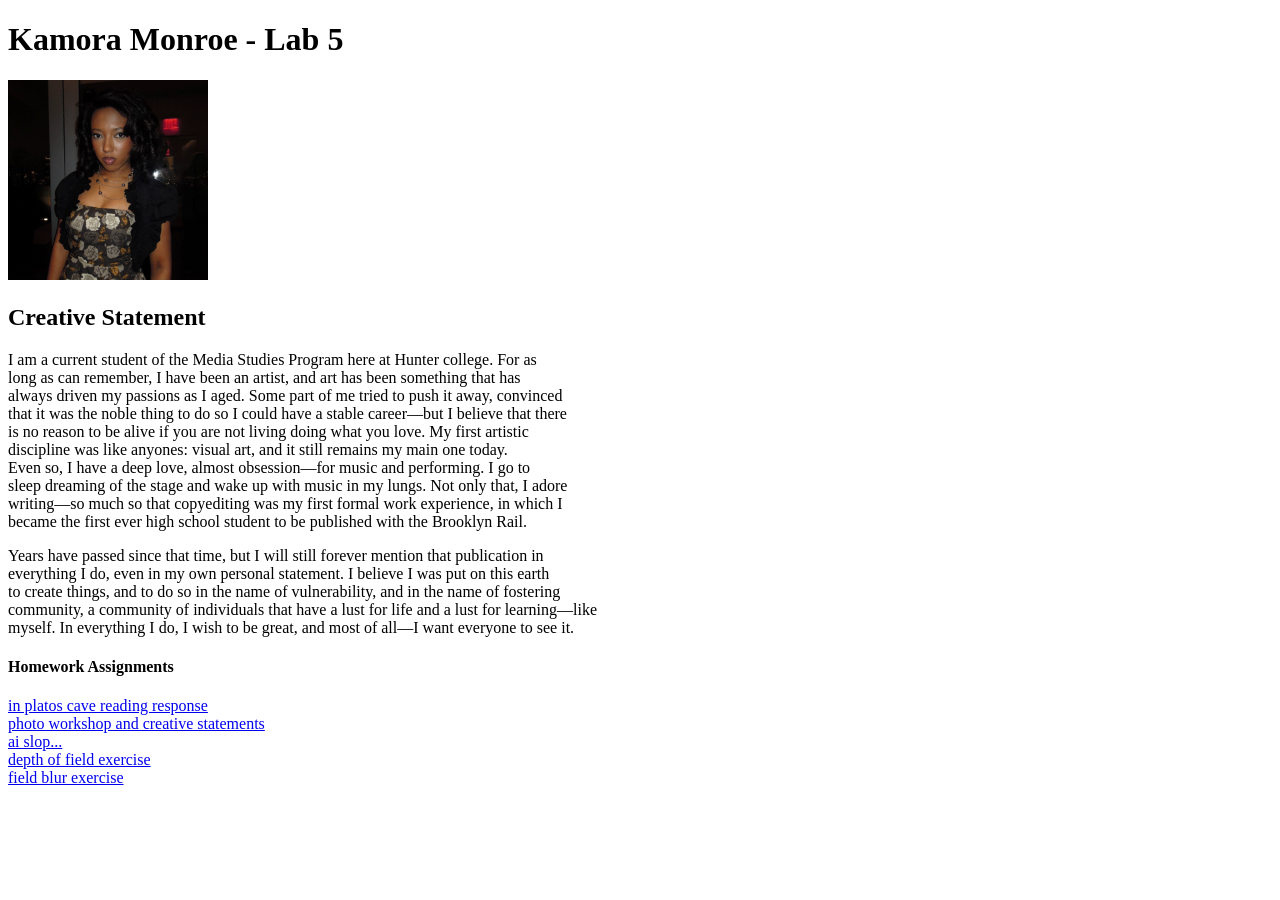
==== index.html @ 318f97e5 "Update index.html" ====
<!DOCTYPE html>
<html lang="en">
<head>

    <meta charset="UTF-8">
    <meta name="viewport" content="width=device-width, initial-scale=1.0">
    <title>Kamora Monroe, MEDPL 150</title>
</head>
<body>
    <h1>Kamora Monroe - Lab 5</h1>
    <img src="kamora monroe.jpg" alt="image of kamora monroe" width="200" height="200">
    <h2>Creative Statement</h2>
<p>I am a current student of the Media Studies Program here at Hunter college. For as <br>
long as can remember, I have been an artist, and art has been something that has <br>
always driven my passions as I aged. Some part of me tried to push it away, convinced <br>
that it was the noble thing to do so I could have a stable career—but I believe that there <br>
is no reason to be alive if you are not living doing what you love. My first artistic <br>
discipline was like anyones: visual art, and it still remains my main one today. <br>
Even so, I have a deep love, almost obsession—for music and performing. I go to <br>
sleep dreaming of the stage and wake up with music in my lungs. Not only that, I adore <br> 
writing—so much so that copyediting was my first formal work experience, in which I <br> 
became the first ever high school student to be published with the Brooklyn Rail.</p>
<p>Years have passed since that time, but I will still forever mention that publication in <br> 
everything I do, even in my own personal statement. I believe I was put on this earth<br>
to create things, and to do so in the name of vulnerability, and in the name of fostering<br>
community, a community of individuals that have a lust for life and a lust for learning—like<br>
myself. In everything I do, I wish to be great, and most of all—I want everyone to see it.</p> 
<h4>Homework Assignments</h4>
 <a href="reading1.html">in platos cave reading response</a><br>
 <a href="homework2.html">photo workshop and creative statements</a><br>
 <a href="reading2.html">ai slop...</a><br>
 <a href="homework3.html">depth of field exercise</a><br>
 <a href="fieldblur.html">field blur exercise</a><br>
</body>
</html>
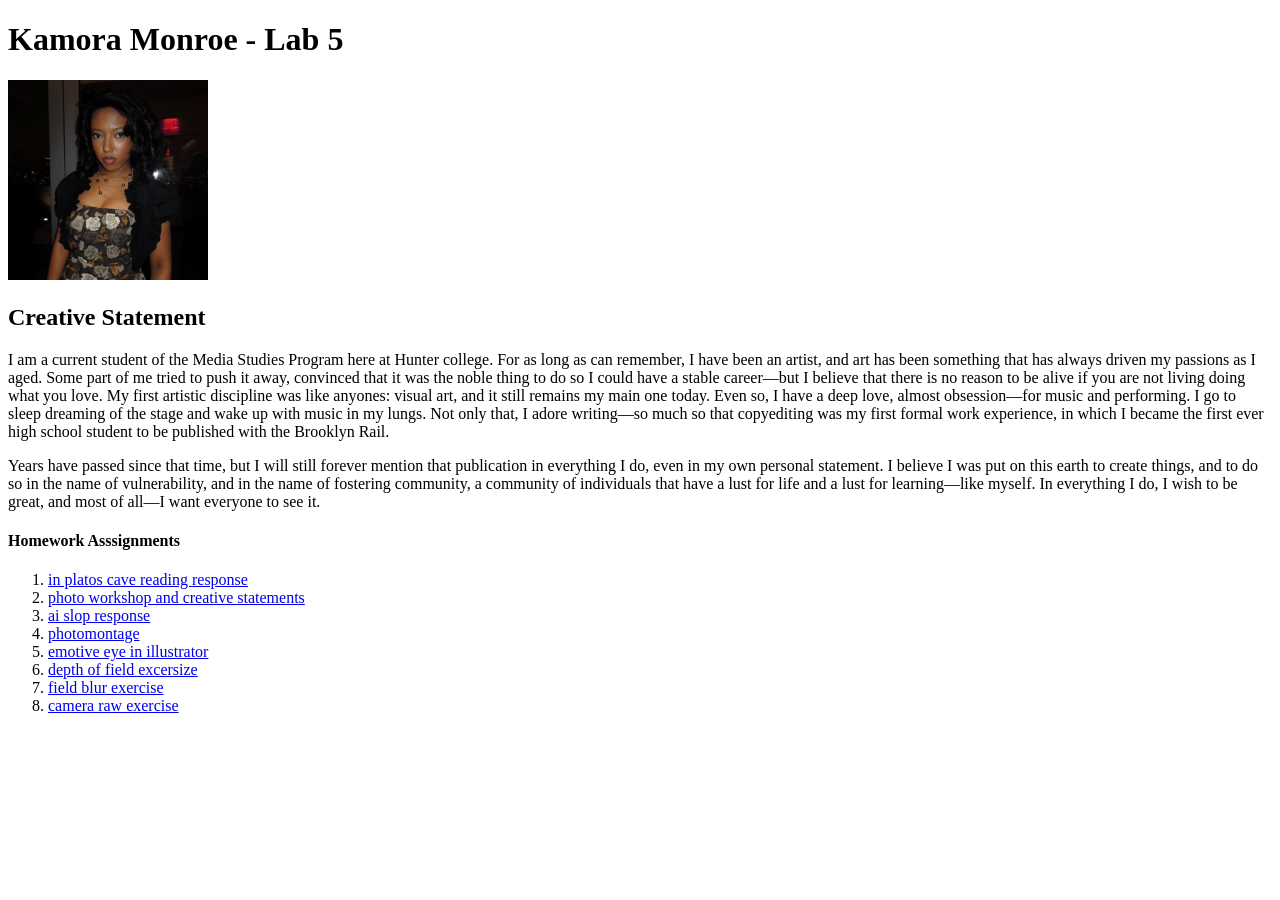
==== commit 3a2c654a: "Update index.html" ====
--- a/index.html
+++ b/index.html
@@ -8,36 +8,22 @@
 </head>
 <body>
     <h1>Kamora Monroe - Lab 5</h1>
-    <img src="kamora monroe.jpg" alt="image of kamora monroe" width="200" height="200">
+ <img src="kamora monroe.jpg" alt="image of kamora monroe" width="200px" height="200px">
     <h2>Creative Statement</h2>
-<p>I am a current student of the Media Studies Program here at Hunter college. For as <br>
-long as can remember, I have been an artist, and art has been something that has <br>
-always driven my passions as I aged. Some part of me tried to push it away, convinced <br>
-that it was the noble thing to do so I could have a stable career—but I believe that there <br>
-is no reason to be alive if you are not living doing what you love. My first artistic <br>
-discipline was like anyones: visual art, and it still remains my main one today. <br>
-Even so, I have a deep love, almost obsession—for music and performing. I go to <br>
-sleep dreaming of the stage and wake up with music in my lungs. Not only that, I adore <br> 
-writing—so much so that copyediting was my first formal work experience, in which I <br> 
-became the first ever high school student to be published with the Brooklyn Rail.</p>
-<p>Years have passed since that time, but I will still forever mention that publication in <br> 
-everything I do, even in my own personal statement. I believe I was put on this earth<br>
-to create things, and to do so in the name of vulnerability, and in the name of fostering<br>
-community, a community of individuals that have a lust for life and a lust for learning—like<br>
-myself. In everything I do, I wish to be great, and most of all—I want everyone to see it.</p> 
-<h4>Homework Assignments</h4>
- <a href="reading1.html">in platos cave reading response</a><br>
- <a href="homework2.html">photo workshop and creative statements</a><br>
- <a href="reading2.html">ai slop...</a><br>
- <a href="homework3.html">depth of field exercise</a><br>
- <a href="fieldblur.html">field blur exercise</a><br>
+<p>I am a current student of the Media Studies Program here at Hunter college. For as long as can remember, I have been an artist, and art has been something that has always driven my passions as I aged. Some part of me tried to push it away, convinced that it was the noble thing to do so I could have a stable career—but I believe that there
+is no reason to be alive if you are not living doing what you love. My first artistic discipline was like anyones: visual art, and it still remains my main one today. Even so, I have a deep love, almost obsession—for music and performing. I go to sleep dreaming of the stage and wake up with music in my lungs. Not only that, I adore writing—so much so that copyediting was my first formal work experience, in which I became the first ever high school student to be published with the Brooklyn Rail.</p>
+<p>Years have passed since that time, but I will still forever mention that publication in everything I do, even in my own personal statement. I believe I was put on this earth to create things, and to do so in the name of vulnerability, and in the name of fostering community, a community of individuals that have a lust for life and a lust for learning—like myself. In everything I do, I wish to be great, and most of all—I want everyone to see it.</p>
+
+ <h4>Homework Asssignments</h4>
+ <ol>
+ <li><a href="reading1.html">in platos cave reading response</a></li>
+ <li><a href="homework2.html">photo workshop and creative statements</a></li>
+ <li><a href="reading2.html">ai slop response</a></li>
+ <li><a href="photomontage.html">photomontage</a></li>
+ <li><a href="emotive eye.html">emotive eye in illustrator</a></li>
+ <li><a href="homework 3.html">depth of field excersize</a></li>
+ <li><a href="fieldblur.html">field blur exercise</a></li>
+ <li><a href="cameraraw.html">camera raw exercise</a></li>
+ </ol>
 </body>
 </html>
-
-
-
-
-
-
-
-
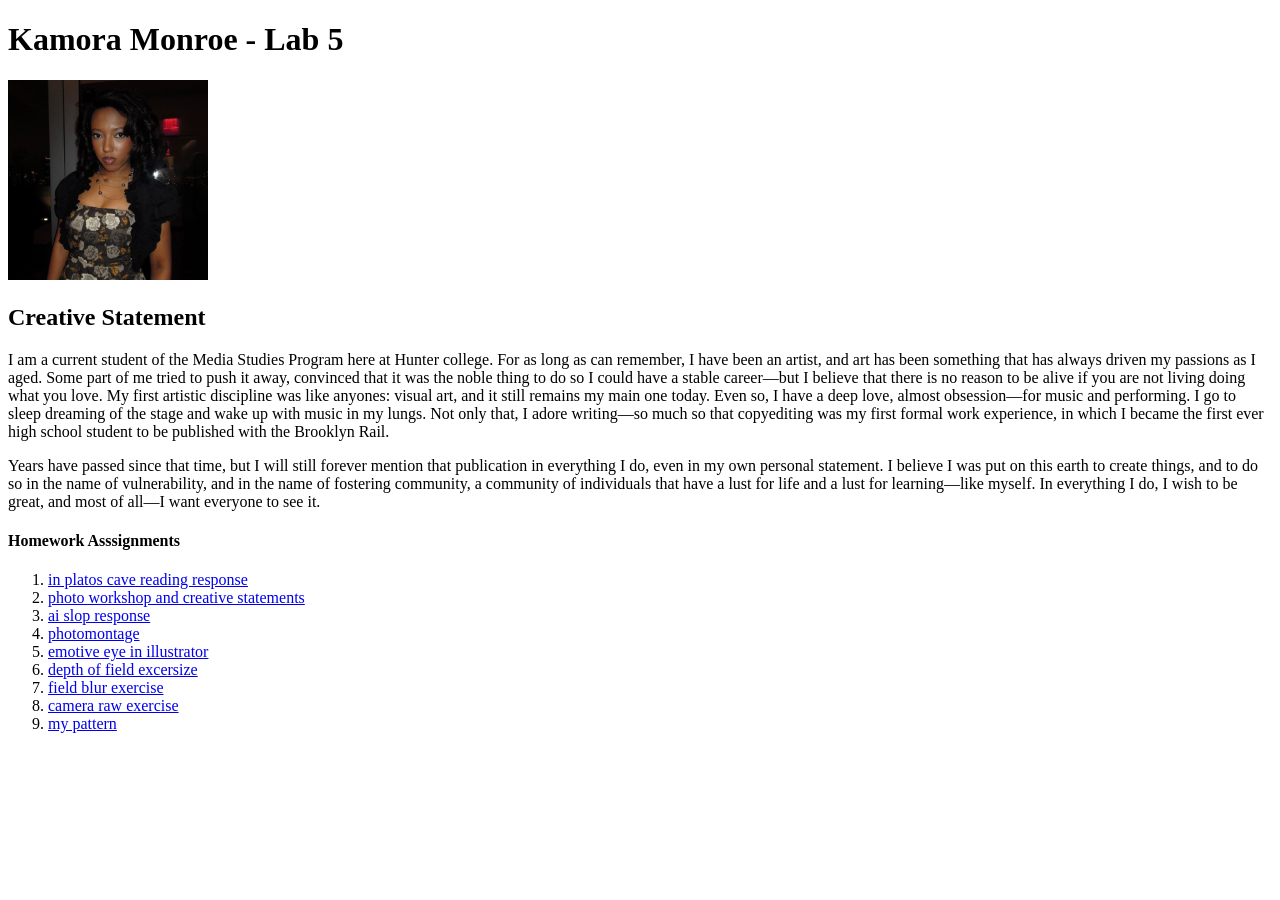
==== commit 78fc217b: "Update index.html" ====
--- a/index.html
+++ b/index.html
@@ -24,6 +24,8 @@
  <li><a href="homework 3.html">depth of field excersize</a></li>
  <li><a href="fieldblur.html">field blur exercise</a></li>
  <li><a href="cameraraw.html">camera raw exercise</a></li>
+ <li><a href="pattern.html">my pattern</a></li>
  </ol>
 </body>
 </html>
+
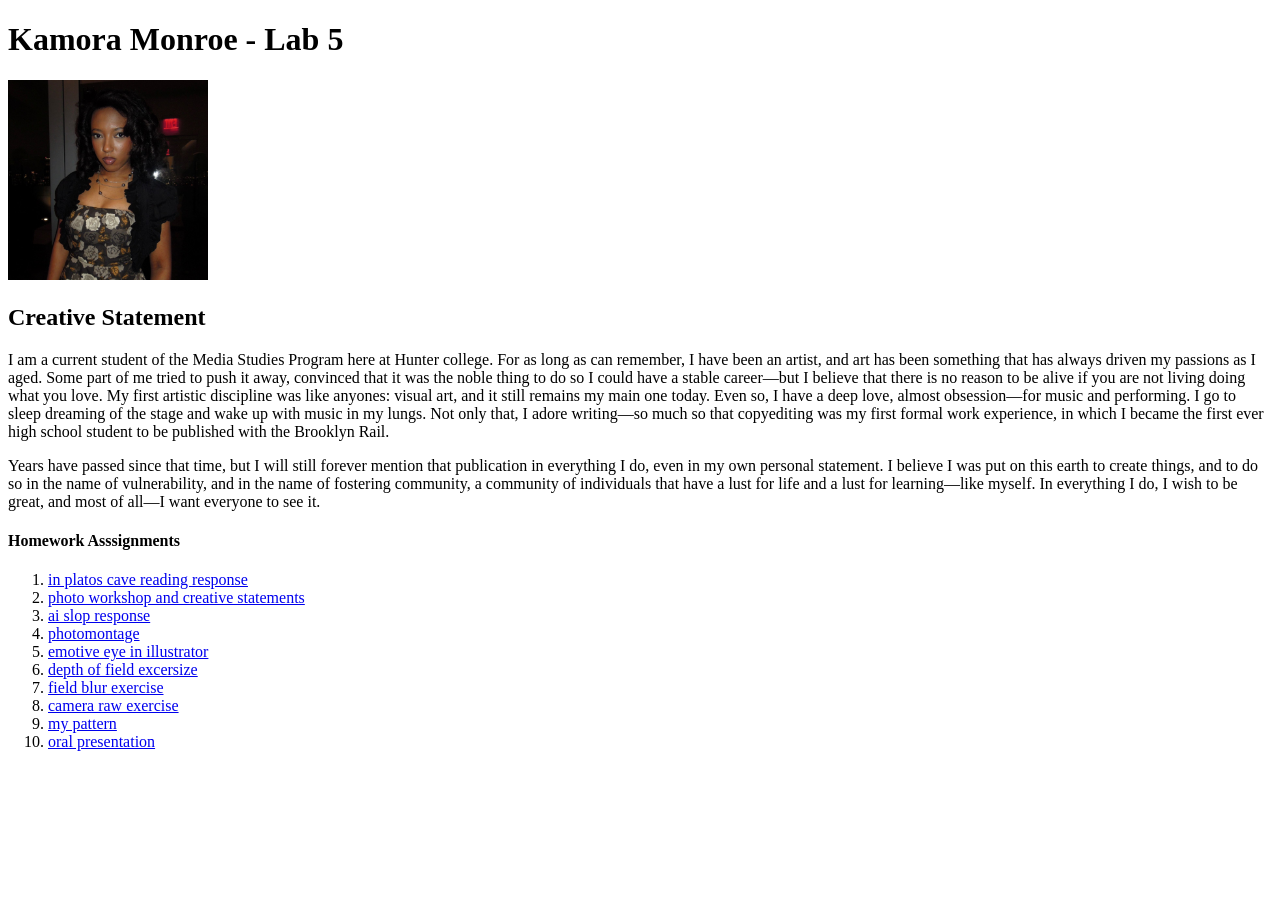
==== commit eb36a7d2: "Update index.html" ====
--- a/index.html
+++ b/index.html
@@ -25,6 +25,7 @@
  <li><a href="fieldblur.html">field blur exercise</a></li>
  <li><a href="cameraraw.html">camera raw exercise</a></li>
  <li><a href="pattern.html">my pattern</a></li>
+ <li><a href= https://canva.link/g4v55su7r1gimeq> oral presentation</a> </li>
  </ol>
 </body>
 </html>
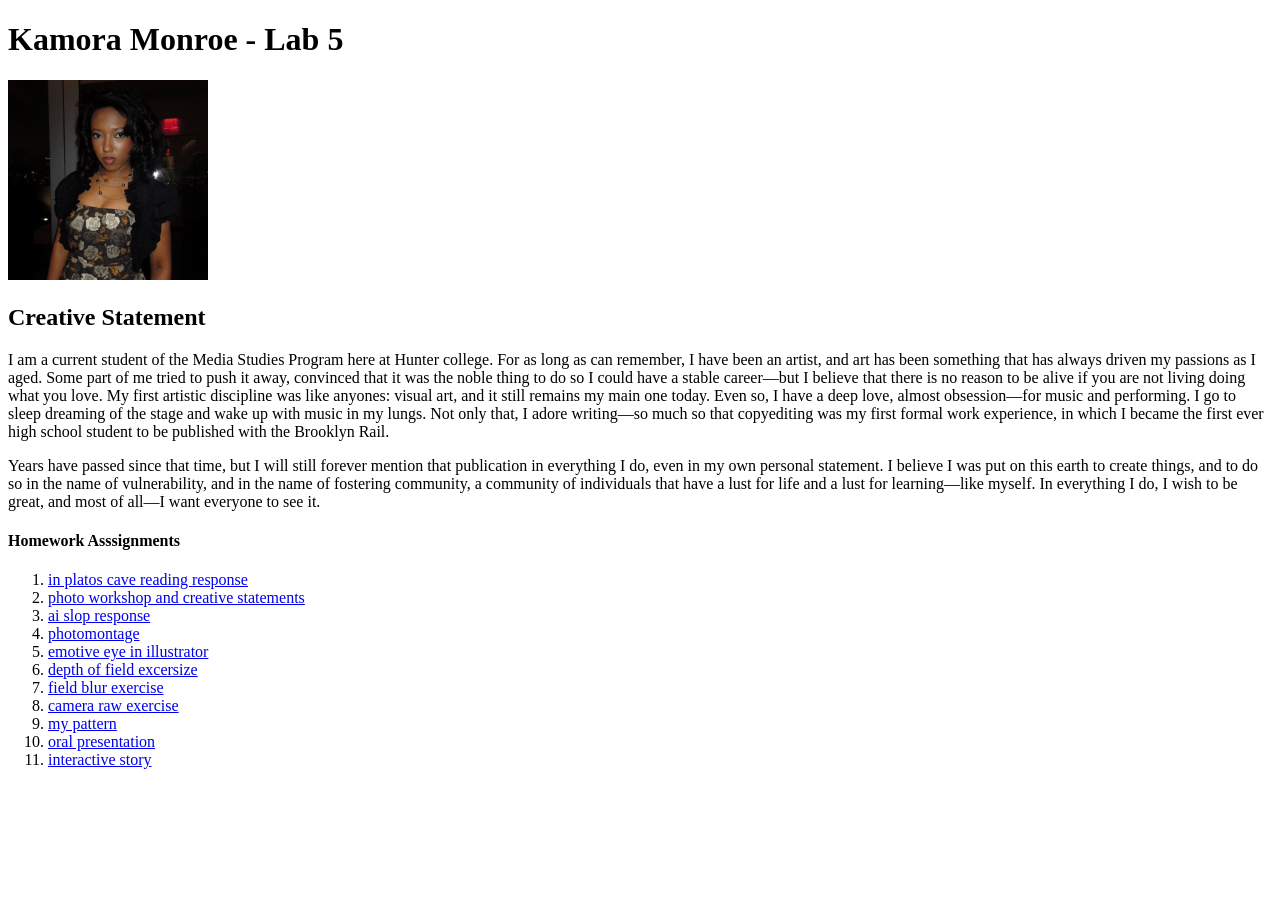
==== commit 0d442f35: "Update index.html" ====
--- a/index.html
+++ b/index.html
@@ -25,7 +25,9 @@
  <li><a href="fieldblur.html">field blur exercise</a></li>
  <li><a href="cameraraw.html">camera raw exercise</a></li>
  <li><a href="pattern.html">my pattern</a></li>
- <li><a href= https://canva.link/g4v55su7r1gimeq> oral presentation</a> </li>
+ <li><a href= https://canva.link/c1wq2iiha8kdyga> oral presentation</a> </li>
+ <li><a href=https://kamoramonroe.github.io/intstory/> interactive story </a> </li>
+     
  </ol>
 </body>
 </html>
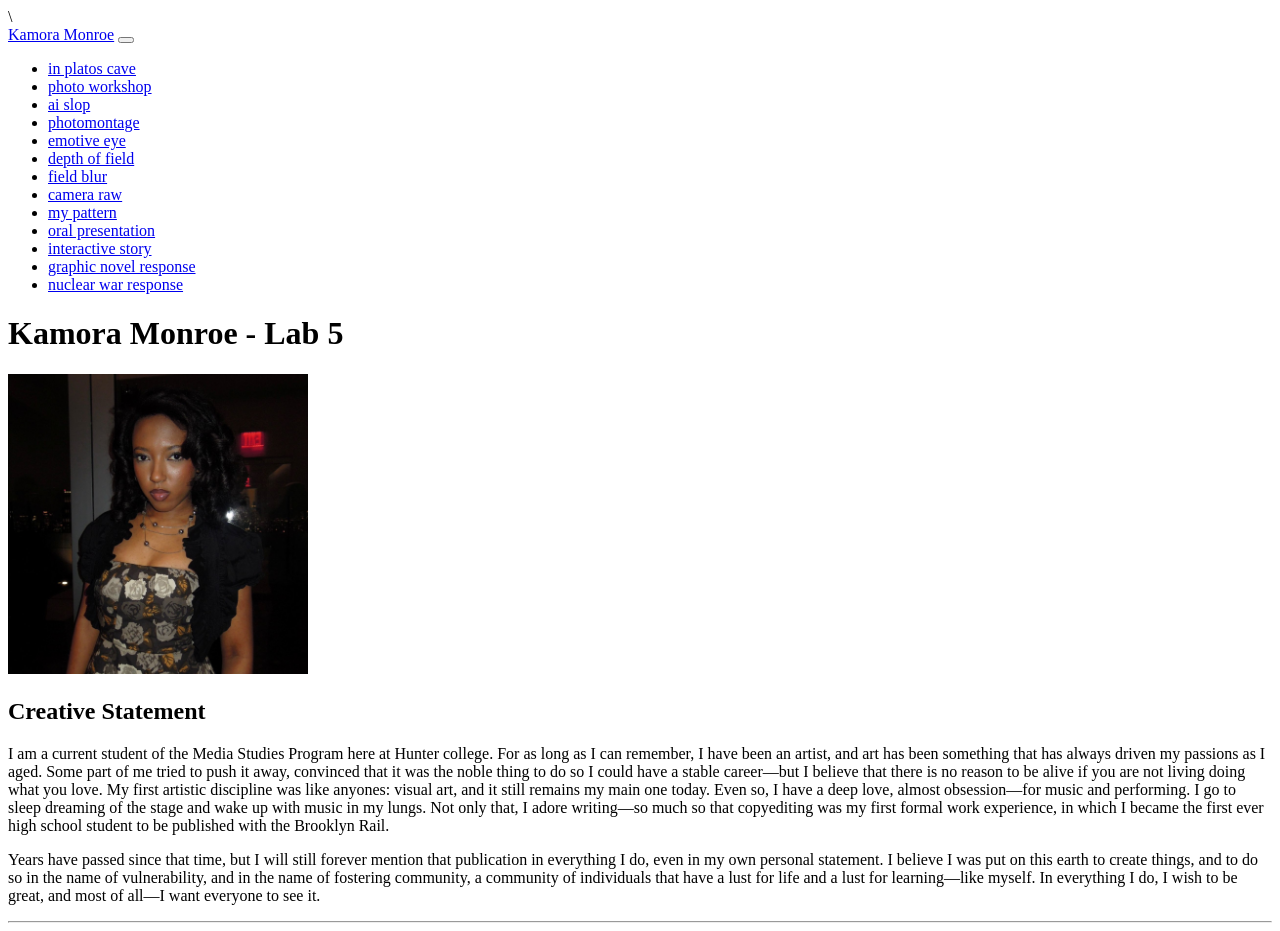
==== commit c8cb5d59: "Update index.html" ====
--- a/index.html
+++ b/index.html
@@ -1,34 +1,46 @@
 <!DOCTYPE html>
 <html lang="en">
 <head>
+    <meta charset="UTF-8">
+    <meta name="viewport" content="width=device-width, initial-scale=1.0">\
+     <nav class="top-nav">
+    <a href="index.html" class="nav-brand">Kamora Monroe</a>
+    <button class="nav-toggle" onclick="thisnextElementSibling.classList.toggle('open')" aria-label="Toggle menu">
+      <span></span><span></span><span></span>
+    </button>
+    <ul class="nav-list">
+      <li><a href="reading1.html">in platos cave</a></li>
+      <li><a href="homework2.html">photo workshop</a></li>
+      <li><a href="reading2.html">ai slop</a></li>
+      <li><a href="photomontage.html">photomontage</a></li>
+      <li><a href="emotive eye.html">emotive eye</a></li>
+      <li><a href="homework 3.html">depth of field</a></li>
+      <li><a href="fieldblur.html">field blur</a></li>
+      <li><a href="cameraraw.html">camera raw</a></li>
+      <li><a href="pattern.html">my pattern</a></li>
+      <li><a href="https://canva.link/g4v55su7r1gimeq">oral presentation</a></li>
+      <li><a href=https://kamoramonroe.github.io/intstory> interactive story </a></li>
+      <li><a href=graphicnovelresp.html> graphic novel response</a></li>
+      <li><a href=nuclearwarresp.html> nuclear war response</a></li>
 
-    <meta charset="UTF-8">
-    <meta name="viewport" content="width=device-width, initial-scale=1.0">
+    </ul>
+  </nav>
+  <div class="page-wrapper">
+     <div class="page-wrapper">
+    <div class="page-header">
     <title>Kamora Monroe, MEDPL 150</title>
+    <link rel="stylesheet" href="stylesheet.css">
+    </div>
 </head>
 <body>
     <h1>Kamora Monroe - Lab 5</h1>
- <img src="kamora monroe.jpg" alt="image of kamora monroe" width="200px" height="200px">
-    <h2>Creative Statement</h2>
-<p>I am a current student of the Media Studies Program here at Hunter college. For as long as can remember, I have been an artist, and art has been something that has always driven my passions as I aged. Some part of me tried to push it away, convinced that it was the noble thing to do so I could have a stable career—but I believe that there
+  <img class="portrait" src="kamora monroe.jpg" alt="image of kamora monroe" width="300px" height="300px">
+     <h2>Creative Statement</h2>
+<p>I am a current student of the Media Studies Program here at Hunter college. For as long as I can remember, I have been an artist, and art has been something that has always driven my passions as I aged. Some part of me tried to push it away, convinced that it was the noble thing to do so I could have a stable career—but I believe that there
 is no reason to be alive if you are not living doing what you love. My first artistic discipline was like anyones: visual art, and it still remains my main one today. Even so, I have a deep love, almost obsession—for music and performing. I go to sleep dreaming of the stage and wake up with music in my lungs. Not only that, I adore writing—so much so that copyediting was my first formal work experience, in which I became the first ever high school student to be published with the Brooklyn Rail.</p>
 <p>Years have passed since that time, but I will still forever mention that publication in everything I do, even in my own personal statement. I believe I was put on this earth to create things, and to do so in the name of vulnerability, and in the name of fostering community, a community of individuals that have a lust for life and a lust for learning—like myself. In everything I do, I wish to be great, and most of all—I want everyone to see it.</p>
-
- <h4>Homework Asssignments</h4>
- <ol>
- <li><a href="reading1.html">in platos cave reading response</a></li>
- <li><a href="homework2.html">photo workshop and creative statements</a></li>
- <li><a href="reading2.html">ai slop response</a></li>
- <li><a href="photomontage.html">photomontage</a></li>
- <li><a href="emotive eye.html">emotive eye in illustrator</a></li>
- <li><a href="homework 3.html">depth of field excersize</a></li>
- <li><a href="fieldblur.html">field blur exercise</a></li>
- <li><a href="cameraraw.html">camera raw exercise</a></li>
- <li><a href="pattern.html">my pattern</a></li>
- <li><a href= https://canva.link/c1wq2iiha8kdyga> oral presentation</a> </li>
- <li><a href=https://kamoramonroe.github.io/intstory/> interactive story </a> </li>
-     
- </ol>
+  <hr class="divider">
+</ul>
+</div>
 </body>
 </html>
-
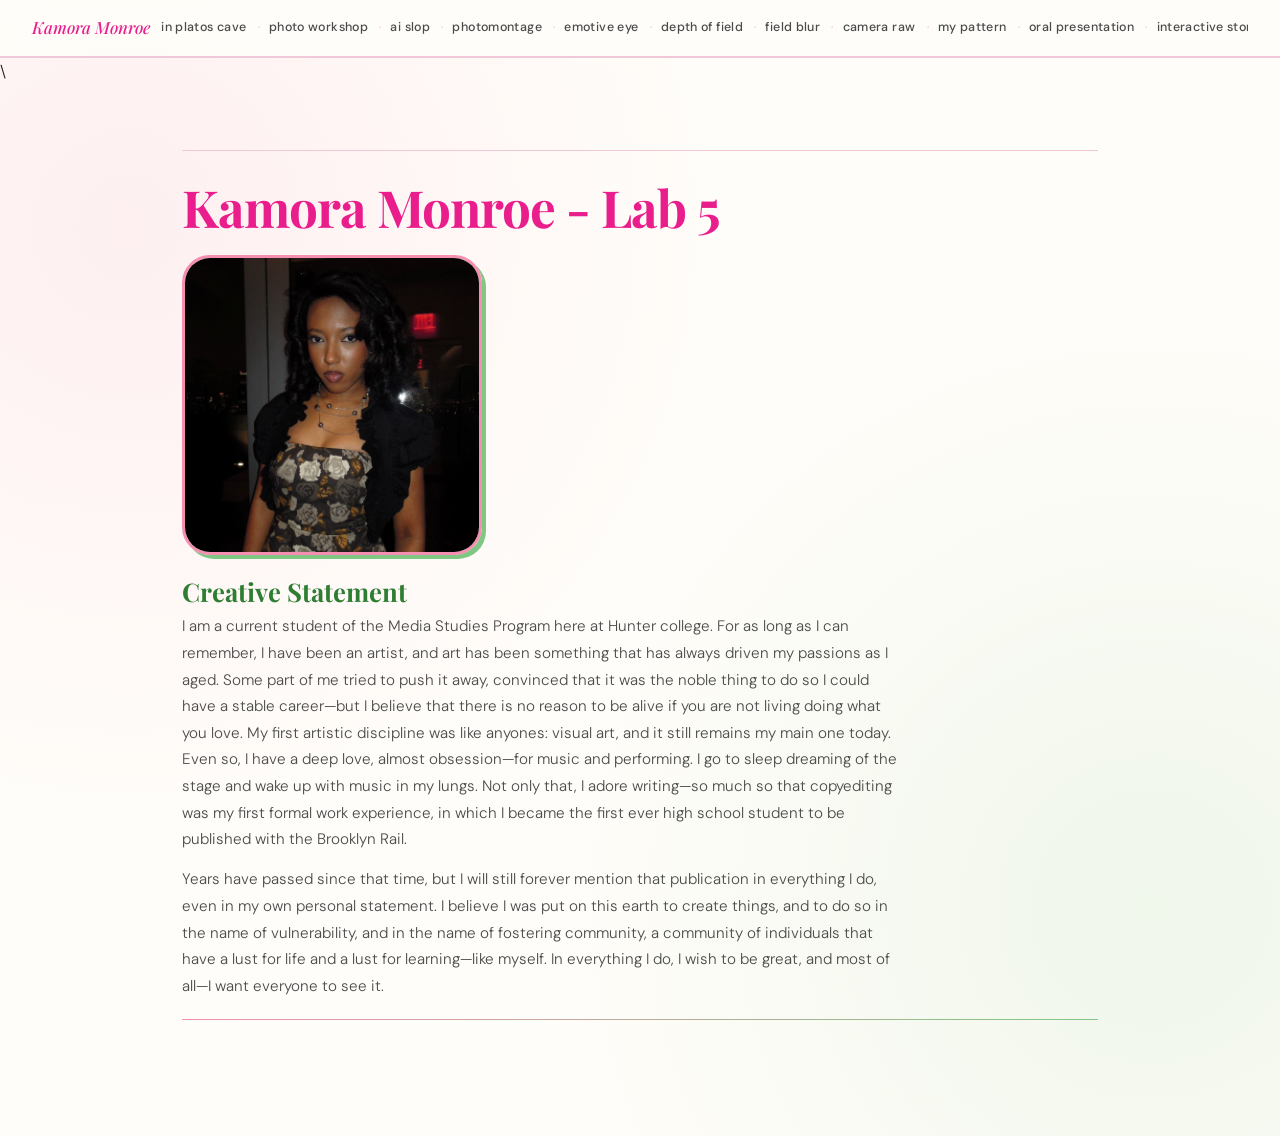
==== commit 38fe1388: "Update index.html" ====
--- a/index.html
+++ b/index.html
@@ -5,7 +5,7 @@
     <meta name="viewport" content="width=device-width, initial-scale=1.0">\
      <nav class="top-nav">
     <a href="index.html" class="nav-brand">Kamora Monroe</a>
-    <button class="nav-toggle" onclick="thisnextElementSibling.classList.toggle('open')" aria-label="Toggle menu">
+    <button class="nav-toggle" onclick="this.nextElementSibling.classList.toggle('open')" aria-label="Toggle menu">
       <span></span><span></span><span></span>
     </button>
     <ul class="nav-list">
--- a/stylesheet.css
+++ b/stylesheet.css
@@ -0,0 +1,441 @@
+@import url('https://fonts.googleapis.com/css2?family=Playfair+Display:ital,wght@0,400;0,700;1,400&family=DM+Sans:wght@300;400;500&display=swap');
+
+:root {
+  --pink-light:   #fce4ec;
+  --pink-mid:     #f48fb1;
+  --pink-deep:    #e91e8c;
+  --pink-blush:   #fff0f5;
+
+  --green-light:  #e8f5e9;
+  --green-mid:    #81c784;
+  --green-deep:   #2e7d32;
+  --green-sage:   #a5c4a1;
+
+  --cream:        #fffdf9;
+  --ink:          #1a1a1a;
+  --ink-soft:     #4a4a4a;
+  --divider:      #f0c8d8;
+
+  --font-display: 'Playfair Display', Georgia, serif;
+  --font-body:    'DM Sans', Helvetica, sans-serif;
+
+  --radius-sm:    6px;
+  --radius-md:    14px;
+  --radius-lg:    28px;
+  --radius-pill:  999px;
+
+  --shadow-soft:  0 4px 20px rgba(233, 30, 140, 0.10);
+  --shadow-card:  0 2px 12px rgba(0,0,0,0.07);
+}
+
+*, *::before, *::after {
+  box-sizing: border-box;
+  margin: 0;
+  padding: 0;
+}
+
+html {
+  scroll-behavior: smooth;
+}
+
+body {
+  font-family: var(--font-body);
+  font-weight: 300;
+  font-size: 1rem;
+  line-height: 1.75;
+  color: var(--ink);
+  background-color: var(--cream);
+  background-image:
+    radial-gradient(circle at 10% 20%, rgba(244,143,177,0.12) 0%, transparent 40%),
+    radial-gradient(circle at 90% 80%, rgba(129,199,132,0.12) 0%, transparent 40%);
+  min-height: 100vh;
+}
+
+h1, h2, h3, h4, h5, h6 {
+  font-family: var(--font-display);
+  line-height: 1.25;
+  color: var(--ink);
+}
+
+h1 {
+  font-size: clamp(2rem, 5vw, 3.2rem);
+  font-weight: 700;
+  letter-spacing: -0.02em;
+  color: var(--pink-deep);
+}
+
+h2 {
+  font-size: clamp(1.2rem, 3vw, 1.6rem);
+  font-weight: 700;
+  color: var(--green-deep);
+  margin-top: 1.25rem;
+  margin-bottom: 0.4rem;
+}
+
+h3 {
+  font-size: 1.1rem;
+  font-weight: 400;
+  font-style: italic;
+  color: var(--pink-deep);
+  margin-top: 1rem;
+  margin-bottom: 0.35rem;
+}
+
+h4 {
+  font-size: 0.95rem;
+  font-weight: 500;
+  letter-spacing: 0.08em;
+  text-transform: uppercase;
+  color: var(--green-deep);
+  margin-top: 1.25rem;
+  margin-bottom: 0.6rem;
+}
+
+p {
+  font-size: 0.95rem;
+  color: var(--ink-soft);
+  margin-bottom: 0.85rem;
+  max-width: 72ch;
+}
+
+a {
+  color: var(--pink-deep);
+  text-decoration: none;
+  font-weight: 500;
+  transition: color 0.2s ease;
+}
+
+a:hover {
+  color: var(--green-deep);
+  text-decoration: underline;
+}
+
+img {
+  max-width: 100%;
+  display: block;
+}
+
+/* ── Layout ── */
+.page-wrapper {
+  max-width: 980px;
+  margin: 0 auto;
+  padding: 1.5rem 1rem 3rem;
+}
+
+.page-header {
+  border-bottom: 1px solid var(--divider);
+  padding-bottom: 1rem;
+  margin-bottom: 1.5rem;
+}
+
+.page-footer {
+  margin-top: 2rem;
+  padding-top: 1rem;
+  border-top: 1px solid var(--green-light);
+  font-size: 0.82rem;
+  color: var(--green-mid);
+  text-align: center;
+  font-family: var(--font-display);
+  font-style: italic;
+}
+
+.portrait {
+  border-radius: var(--radius-lg);
+  border: 3px solid var(--pink-mid);
+  box-shadow: 4px 4px 0px var(--green-mid);
+  margin: 1rem 0;
+  object-fit: cover;
+}
+
+.portrait-caption {
+  font-size: 0.78rem;
+  color: var(--pink-mid);
+  font-style: italic;
+  margin-top: 0.3rem;
+}
+
+.card {
+  background: #fff;
+  border-radius: var(--radius-md);
+  padding: 1.1rem 1.25rem;
+  margin: 1rem 0;
+  box-shadow: var(--shadow-card);
+  border: 1px solid var(--divider);
+}
+
+.card-pink {
+  background: var(--pink-blush);
+  border-color: var(--pink-mid);
+}
+
+.card-green {
+  background: var(--green-light);
+  border-color: var(--green-sage);
+}
+.top-nav {
+  position: fixed;
+  top: 0;
+  left: 0;
+  width: 100%;
+  z-index: 100;
+  background: rgba(255, 253, 249, 0.92);
+  backdrop-filter: blur(10px);
+  -webkit-backdrop-filter: blur(10px);
+  border-bottom: 2px solid var(--divider);
+  padding: 0 2rem;
+  height: 58px;
+  display: flex;
+  align-items: center;
+  justify-content: space-between;
+}
+
+.top-nav .nav-brand {
+  font-family: var(--font-display);
+  font-style: italic;
+  font-size: 1.05rem;
+  color: var(--pink-deep);
+  text-decoration: none;
+  white-space: nowrap;
+  flex-shrink: 0;
+}
+
+.top-nav .nav-brand:hover {
+  color: var(--green-deep);
+  text-decoration: none;
+}
+
+.nav-list {
+  list-style: none;
+  padding: 0;
+  margin: 0;
+  display: flex;
+  flex-direction: row;
+  flex-wrap: nowrap;
+  gap: 0;
+  align-items: center;
+  overflow-x: auto;
+  scrollbar-width: none;
+}
+
+.nav-list::-webkit-scrollbar {
+  display: none;
+}
+
+.nav-list li {
+  position: relative;
+  flex-shrink: 0;
+}
+
+.nav-list li::before {
+  content: none;
+}
+
+.nav-list a {
+  display: block;
+  font-size: 0.78rem;
+  font-weight: 500;
+  letter-spacing: 0.03em;
+  color: var(--ink-soft);
+  text-decoration: none;
+  padding: 0.35rem 0.7rem;
+  border-radius: var(--radius-pill);
+  transition: background 0.18s, color 0.18s;
+  white-space: nowrap;
+}
+
+.nav-list a:hover {
+  background: var(--pink-blush);
+  color: var(--pink-deep);
+  text-decoration: none;
+  padding-left: 0.7rem;
+}
+
+.nav-list a.active {
+  background: var(--pink-light);
+  color: var(--pink-deep);
+}
+
+.nav-list li + li::after {
+  content: '·';
+  color: var(--pink-mid);
+  position: absolute;
+  left: 0;
+  top: 50%;
+  transform: translateY(-50%);
+  font-size: 0.7rem;
+  pointer-events: none;
+}
+
+.nav-toggle {
+  display: none;
+  background: none;
+  border: none;
+  cursor: pointer;
+  padding: 6px;
+  flex-direction: column;
+  gap: 5px;
+}
+
+.nav-toggle span {
+  display: block;
+  width: 22px;
+  height: 2px;
+  background: var(--pink-deep);
+  border-radius: 2px;
+  transition: transform 0.2s, opacity 0.2s;
+}
+
+body {
+  padding-top: 58px;
+}
+
+.btn {
+  display: inline-block;
+  padding: 0.55rem 1.4rem;
+  border-radius: var(--radius-pill);
+  font-family: var(--font-body);
+  font-size: 0.9rem;
+  font-weight: 500;
+  cursor: pointer;
+  border: 2px solid transparent;
+  transition: all 0.2s ease;
+  text-decoration: none;
+}
+
+.btn-pink {
+  background: var(--pink-deep);
+  color: #fff;
+  border-color: var(--pink-deep);
+}
+
+.btn-pink:hover {
+  background: transparent;
+  color: var(--pink-deep);
+  text-decoration: none;
+}
+
+.btn-green {
+  background: var(--green-deep);
+  color: #fff;
+  border-color: var(--green-deep);
+}
+
+.btn-green:hover {
+  background: transparent;
+  color: var(--green-deep);
+  text-decoration: none;
+}
+
+.btn-outline {
+  background: transparent;
+  color: var(--pink-deep);
+  border-color: var(--pink-mid);
+}
+
+.btn-outline:hover {
+  background: var(--pink-blush);
+  text-decoration: none;
+}
+
+.tag {
+  display: inline-block;
+  padding: 0.2rem 0.75rem;
+  border-radius: var(--radius-pill);
+  font-size: 0.75rem;
+  font-weight: 500;
+  letter-spacing: 0.05em;
+  text-transform: uppercase;
+}
+
+.tag-pink {
+  background: var(--pink-light);
+  color: var(--pink-deep);
+}
+
+.tag-green {
+  background: var(--green-light);
+  color: var(--green-deep);
+}
+
+.divider {
+  width: 100%;
+  height: 1px;
+  background: linear-gradient(90deg, var(--pink-mid), var(--green-mid));
+  border: none;
+  border-radius: var(--radius-pill);
+  margin: 1.25rem 0;
+}
+
+.callout {
+  border-left: 3px solid var(--pink-mid);
+  background: var(--pink-blush);
+  padding: 0.7rem 1rem;
+  border-radius: 0 var(--radius-sm) var(--radius-sm) 0;
+  margin: 1rem 0;
+  font-style: italic;
+  color: var(--ink-soft);
+  font-size: 0.92rem;
+}
+
+.callout-green {
+  border-left-color: var(--green-mid);
+  background: var(--green-light);
+}
+
+.text-pink   { color: var(--pink-deep); }
+.text-green  { color: var(--green-deep); }
+.text-center { text-align: center; }
+.text-italic { font-style: italic; }
+.mt-1 { margin-top: 0.5rem; }
+.mt-2 { margin-top: 1rem; }
+.mt-3 { margin-top: 2rem; }
+.mb-1 { margin-bottom: 0.5rem; }
+.mb-2 { margin-bottom: 1rem; }
+.mb-3 { margin-bottom: 2rem; }
+
+@media (max-width: 700px) {
+  .page-wrapper {
+    padding: 1.5rem 1.1rem 3rem;
+  }
+
+  h1 { font-size: 1.75rem; }
+  h2 { font-size: 1.35rem; }
+
+  .top-nav {
+    padding: 0 1rem;
+    flex-wrap: wrap;
+    height: auto;
+    min-height: 52px;
+  }
+
+  .nav-toggle {
+    display: flex;
+  }
+
+  .nav-list {
+    display: none;
+    flex-direction: column;
+    width: 100%;
+    padding: 0.5rem 0 1rem;
+    gap: 2px;
+    border-top: 1px solid var(--divider);
+    margin-top: 0.5rem;
+  }
+
+  .nav-list.open {
+    display: flex;
+  }
+
+  .nav-list li + li::after {
+    content: none;
+  }
+
+  .nav-list a {
+    font-size: 0.88rem;
+    padding: 0.5rem 0.75rem;
+  }
+
+  body {
+    padding-top: 52px;
+  }
+}
